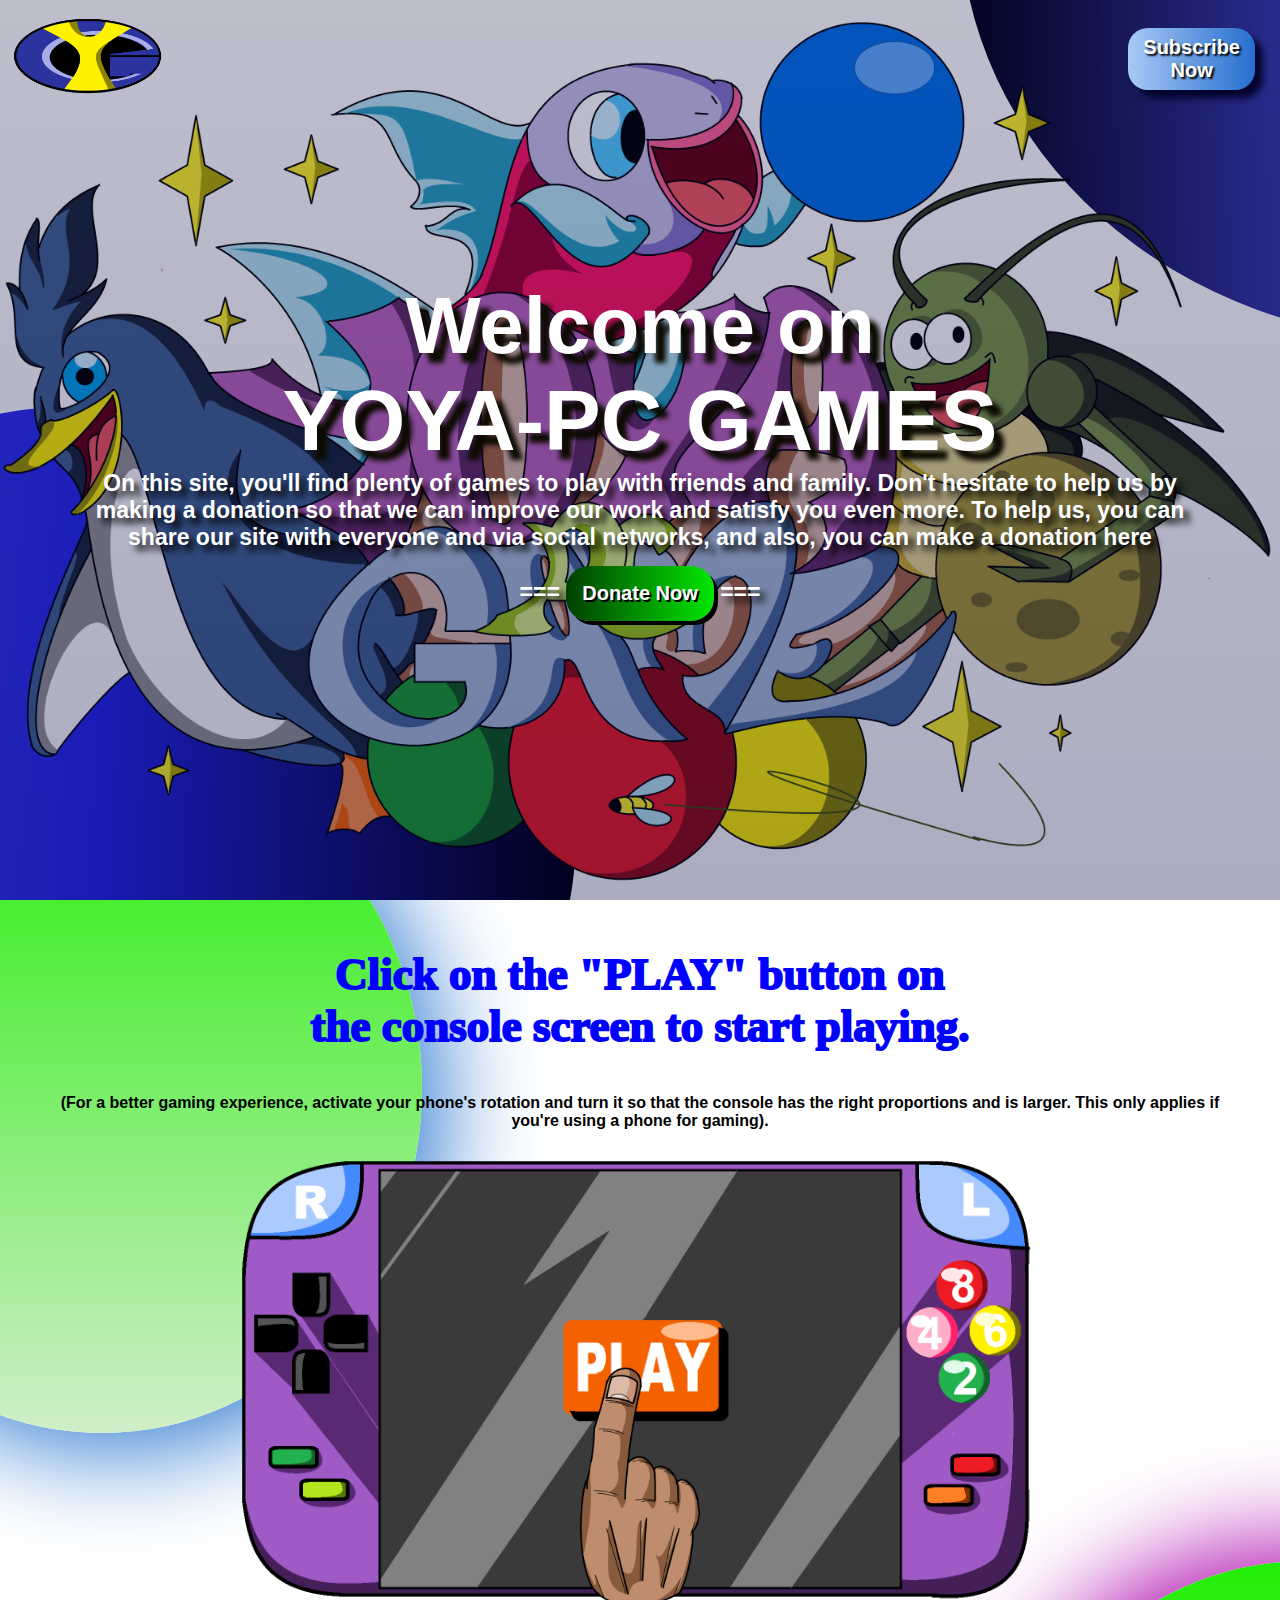
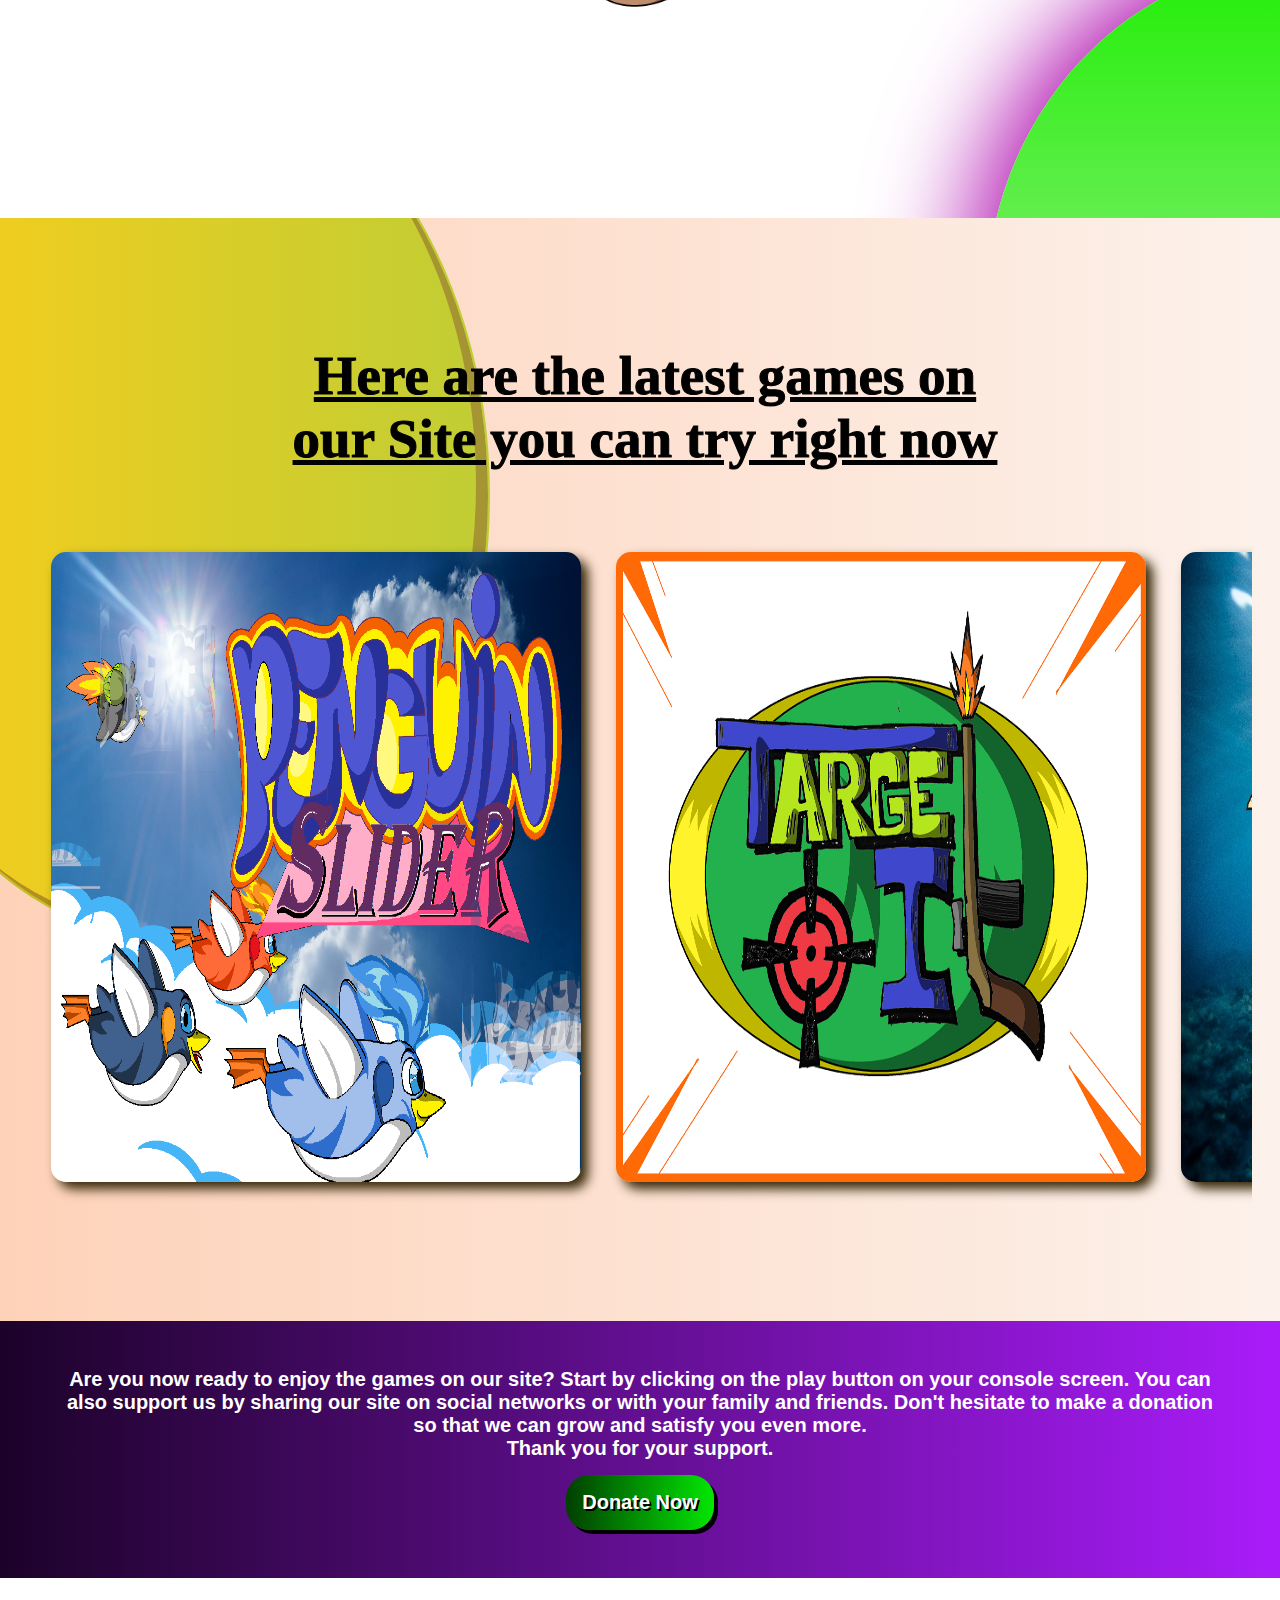
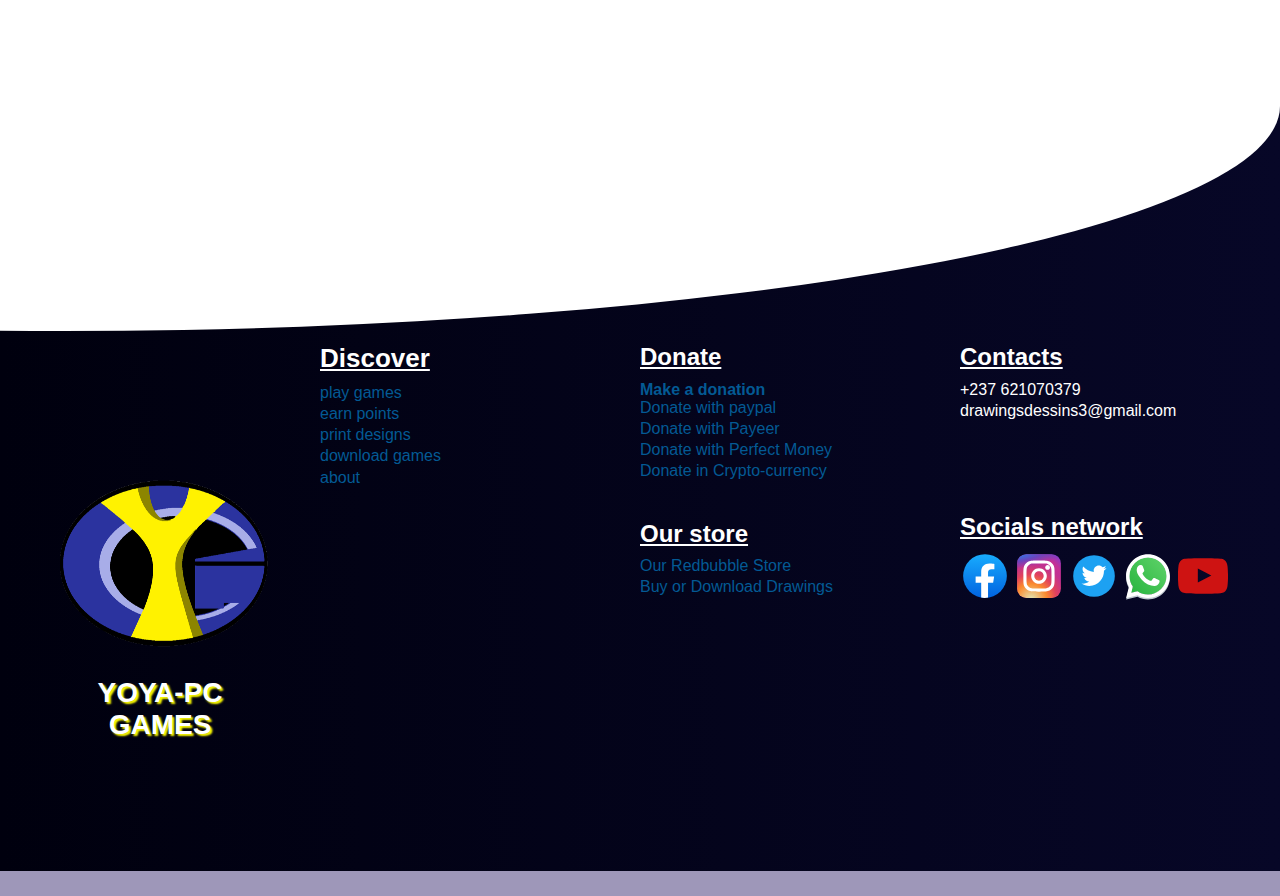
==== index.html @ 4a018ff1 "mise à jour" ====
<!DOCTYPE html>
<html lang="en">
<head>
    <meta charset="UTF-8">
    <meta name="viewport" content="width=device-width, initial-scale=1.0">
    <meta name="308f84ac9421619a959500749836e6f7b1a1317a" content="308f84ac9421619a959500749836e6f7b1a1317a" />
    <link rel="icon" href="images/logo_marque.png" type="image/x-icon">
    <link rel="stylesheet" href="index.css">
    <title>YOYA-PC GAMES</title>
</head>
<body>
    <div id="download-app">
        <div id="download-field">
            <h2>Download Our Site</h2>
            <div>
                <span>
                    <img src="" width="80px" height="80px" alt="">
                    <h4>Download on Phone</h4>
                </span>
                <span>
                    <img src="" width="80px" height="80px" alt="">
                    <h4>Download on PC</h4>
                </span>
            </div>
            <h4 onclick="DontShowAgain()">Click here if you don't <br> want to see this pop-up again</h4>
            <button onclick="cacheDownload()">Close</button>
        </div>
    </div>
    <header>
        <div>
            <img src="images/yoyalogo.png" alt="YOYA-PC">
            <button onclick="window.location.href = 'pages/signup.html'" id="Subscribe">Subscribe <br> Now</button>
        </div>
        <h1>Welcome on <br> <span>YOYA-PC GAMES</span></h1>
        <p style="padding: 0 7%;">On this site, you'll find plenty of games to play with friends and family. 
            Don't hesitate to help us by making a donation so that we can improve our work and satisfy you 
            even more. To help us, you can share our site with everyone and via social networks, and also, 
            you can make a donation here <br> === <button 
        onclick="window.location.href='pages/donate.html'">Donate Now</button> === </p>
    </header>
    <main style="overflow: hidden;">
        <div id="home_console">
            <span>Click on the "PLAY" button on <br>the console screen to start playing.</span>
            <p><b> (For a better gaming experience, activate your phone's rotation and turn it so that the 
                console has the right proportions and is larger. This only applies if you're using a phone for 
                gaming).
            </b></p>
            <img onclick="VerifyIfRegistred()" src="images/console_accueil_transparent.png" alt="home_console">
            <div id="pointeur"></div>
        </div>

        <div id="recent_games">
            <span>Here are the latest games on <br>our Site you can try right now</span>
            <div>
                <img onclick="VerifyIfRegistred()" src="images/pinguinslide_logo.png" alt="">
                <img onclick="VerifyIfRegistred()" src="images/target_it.png" alt="">
                <img onclick="VerifyIfRegistred()" src="images/amazing_fish.png" alt="">
            </div>
        </div>
        <div id="action-call">
           <p>
            Are you now ready to enjoy the games on our site? Start by clicking on the play button on your 
            console screen. You can also support us by sharing our site on social networks or with your family
             and friends. Don't hesitate to make a donation so that we can grow and satisfy you even more. 
             <br>Thank you for your support. 
           </p>
           <a href="pages/donate.html"><button>Donate Now</button></a>
        </div>

        <script type='text/javascript' src='//pl20385562.highcpmrevenuegate.com/f1/02/9b/f1029b878e1621f16a16d916d6a0027c.js'></script>
        <script type="text/javascript">
            atOptions = {
                'key' : '543a92b59091d16e3e8d59d83389e5ca',
                'format' : 'iframe',
                'height' : 60,
                'width' : 468,
                'params' : {}
            };
            document.write('<scr' + 'ipt type="text/javascript" src="http' + (location.protocol === 'https:' ? 's' : '') + '://www.profitablecreativeformat.com/543a92b59091d16e3e8d59d83389e5ca/invoke.js"></scr' + 'ipt>');
        </script>
        <script type="text/javascript">
            atOptions = {
                'key' : '0689733d04f00051ca1d2639e1f158b0',
                'format' : 'iframe',
                'height' : 250,
                'width' : 300,
                'params' : {}
            };
            document.write('<scr' + 'ipt type="text/javascript" src="http' + (location.protocol === 'https:' ? 's' : '') + '://www.profitablecreativeformat.com/0689733d04f00051ca1d2639e1f158b0/invoke.js"></scr' + 'ipt>');
        </script>


    </main>

    <footer id="footer-id">
       <div id="circle-footer">
       </div>
       <div id="section-infos-footer">
          <div id="section1">
            <img src="images/yoyalogo.png" alt="site-logo">
            <h2>YOYA-PC <br> GAMES</h2>
          </div>
          <div id="section2">
             <h2>Discover</h2>
             <li><a href="pages/console_page.html">play games</a></li>
             <li><a href="pages/earn_points.html">earn points</a></li>
             <li><a href="pages/designs.html">print designs</a></li>
             <li><a href="">download games</a></li>
             <li><a href="pages/about.html">about</a></li>
          </div>
          <div id="section3">
            <h2>Donate</h2>
            <h4><a href="pages/donate.html">Make a donation</a></h4>
            <li><a href="pages/donate.html">Donate with paypal</a></li>
            <li><a href="pages/donate.html">Donate with Payeer</a></li>
            <li><a href="pages/donate.html">Donate with Perfect Money</a></li>
            <li><a href="pages/donate.html">Donate in Crypto-currency</a></li><br><br>
            <h2>Our store</h2>
            <li><a href="pages/designs.html">Our Redbubble Store</a></li>
            <li><a href="pages/designs.html">Buy or Download Drawings</a></li>
          </div>
          <div id="section4">
            <h2>Contacts</h2>
            <li>+237 621070379</li>
            <li>drawingsdessins3@gmail.com</li><br><br><br><br><br>
            <h2>Socials network</h2>
            <span>
                <a href=""><img src="images/social_network/facebook.svg" alt=""></a>
                <a href=""><img src="images/social_network/instagram.svg" alt=""></a>
                <a href=""><img src="images/social_network/twitter.svg" alt=""></a>
                <a href=""><img src="images/social_network/whatsapp.svg" alt=""></a>
                <a href=""><img src="images/social_network/youtube.svg" alt=""></a>
            </span><br>
          </div>
       </div>
       <div id="copyright-section">
            
       </div>
    </footer>

    <script src="index.js"></script>
</body>
</html>
---- index.css ----
*{
    margin: 0;
    padding: 0;
    font-family:Verdana, Geneva, Tahoma, sans-serif;
}

#download-app{
    position: fixed;
    width: 100%;
    height: 100vh;
    background: rgba(0, 0, 0, 0.548);
    z-index: 6;
    display: flex;
    justify-content: center;
    align-items: center;
    display: none;
    /* border: 2px solid white; */
}
#download-app span:hover{
  text-decoration: underline;
  color: rgb(182, 119, 3);
  cursor: pointer;
}
#download-field{
    /* border: 2px solid white; */
    position: relative;
    background: linear-gradient(to right, rgb(221, 186, 69), rgb(248, 245, 230));
    min-width: 40%;
    height: 65%;
    border-radius: 30px;
    box-shadow: 10px 10px 8px black;
    text-align: center;
    display: flex;
    flex-direction: column;
    justify-content: center;
    align-items: center;
    animation: showdownload 0.3s linear;
}
#download-field h2{
    font-size: 30px;
    -webkit-text-stroke: 1px black;
}
#download-field div{
    display: flex;
    gap: 10%;
    /* border: 2px solid red; */
    padding: 7%;
}
#download-field button{
    border: 0;
    font-size: 25px;
    font-weight: bold;
    padding: 2%;
    border-radius: 20px;
    margin-top: 3%;
    box-shadow: 4px 4px 6px rgb(0, 0, 20);
    /* background: linear-gradient(to right, rgb(3, 55, 167), rgb(139, 160, 247)); */
    background: linear-gradient(to right, rgb(44, 25, 1), rgb(245, 167, 95));
    color: white;
}
@keyframes showdownload {
    0%{
        height: 0;
    }
}
#download-field h4:nth-child(3){
    text-decoration: underline;
}
#download-field h4:nth-child(3):hover{
    cursor: pointer;
    color: blue;
}

header{
    /* border: 2px solid red; */
    position: relative;
    height: 100vh;
    width: 100%;
    background: linear-gradient(rgba(9, 10, 66, 0.267), rgba(3, 4, 65, 0.329)), url(images/logo_vêtement8_transparent.png);
    background-position: center;
    background-size: cover;
    background-repeat: no-repeat;
    display: flex;
    flex-direction: column;
    justify-content: center;
    align-items: center;
    text-align: center;
    overflow: hidden;
}
header p{
    font-weight: bold;
    font-size: 23px;
    color: white;
    text-shadow: 6px 6px 6px black;
    animation: para 0.5s linear;
    transition: 0.5s ease;
}
@keyframes para {
    0%{
        transform: translateY(35%);
        opacity: 0;
    }
}
header p button{
    position: relative;
    padding: 16px;
    font-size: 20px;
    color: white;
    margin-top: 15px;
    font-weight: bold;
    background: linear-gradient(to left, rgb(3, 230, 3), rgb(1, 63, 1));
    border: none;
    border-radius: 23px;
    box-shadow: 4px 4px black;
    overflow: hidden;
    text-shadow: 2px 2px black;
    animation: boutonbouge 1s linear infinite;
}
header p button:hover{
    cursor: pointer;
}
@keyframes boutonbouge {
    50%{
        scale: 1.1;
    }
}
header p button::before{
    content: "";
    display: block;
    position: absolute;
    /* border: 2px solid; */
    width: 20%;
    height: 125%;
    top: -20%;
    left: -25%;
    transform: skewX(-25deg);
    background: rgba(178, 248, 131, 0.644);
    animation: dri 3.5s linear infinite;
}
@keyframes dri {
    0%{
        left: -25%;
    }
    70%{
        left: -25%;
    }
    100%{
        left: 110%;
    }
}
header::before{
    position: absolute;
    content: "";
    display: block;
    width: 75%/*85%*/;
    height: 95%;
    background: linear-gradient(to right, rgb(86, 89, 248), rgb(36, 39, 236), rgb(0, 0, 15));
    bottom: -40%;
    left: -30%;
    border-radius: 50%;
    z-index: -1;
}
header::after{
    position: absolute;
    content: "";
    display: block;
    width: 75%/*85%*/;
    height: 95%;
    background: linear-gradient(to left, rgb(155, 156, 248), rgb(80, 83, 241), rgb(0, 0, 20));
    top: -57%;
    right: -50%;
    border-radius: 50%;
    z-index: -1;
}
header div{
    left: 0;
    top: 0;
    position: absolute;
    /* border: 2px solid yellow; */
    width: 100%;
    display: flex;
    justify-content: space-between;
    align-items: center;
    margin-top: 10px;
}
header div img{
    width: 170px;
    height: 97px;
}
header div button{
    margin-right: 25px;
    border: 0;
    padding: 8px 15px;
    font-size: 20px;
    font-weight: bold;
    background: linear-gradient(to right, rgb(168, 201, 245), rgb(38, 111, 207));
    color: white;
    border-radius: 20px;
    box-shadow: 8px 8px 7px rgb(3, 3, 44);
    animation: rote 2s linear infinite;
    transition: 0.25s ease;
    z-index: 1;
    text-shadow: 2px 2px 2px black;
}
@keyframes rote {
    0%{
        rotate: 0deg;
    }
    80%{
        rotate: 0deg;
    }
    100%{
        rotate: 745deg;
    }
}
header div button:hover{
    cursor: pointer;
    transform: scale(1.12);
}

/* main div{
    animation: textposition 0.35s linear ;
} */
#home_console{
    transition: 0.5s ease;
    position: relative;
    /* border: 2px solid green; */
    padding: 3% 4% 15% 4%;
    position: relative;
    flex-direction: column;
    justify-content: center;
    align-items: center;
    text-align: center;
    overflow: hidden;
    display: flex;
}
#home_console::before{
    content: "";
    display: block;
    position: absolute;
    /* border: 2px solid red; */
    width: 50%;
    height: 75%;
    border-radius: 50%;
    top: -17%;
    left: -17%;
    z-index: -1;
    background: linear-gradient(rgb(33, 238, 5), rgb(208, 238, 201));
    box-shadow: 15px 15px 105px rgb(35, 114, 206);
}
#home_console::after{
    content: "";
    display: block;
    position: absolute;
    /* border: 2px solid red; */
    width: 50%;
    height: 75%;
    border-radius: 50%;
    bottom: -47%;
    right: -27%;
    z-index: -1;
    background: linear-gradient(rgb(33, 238, 5), rgb(208, 238, 201));
    box-shadow: -15px -15px 105px rgb(172, 2, 172);
}
#home_console span{
    color: blue;
    font-size: 45px;
    font-weight: bold;
    font-family:'Times New Roman', Times, serif;
    -webkit-text-stroke: 2px blue;
    transition: 0.5s ease;
    /* text-shadow: 1px 1px 1px black; */
    /* animation: texteanim 3s linear infinite; */
    margin: 10px 0;
    margin-bottom: 3.5%;
}
#home_console img{
    width: 75%;
    animation: /* entreimg 0.5s linear,*/ tourneimg 2s linear infinite;
    transition: 0.5s ease;
}
#pointeur{
    position: absolute;
    /* border: orange 2px solid; */
    min-width: 10%;
    height: 28%;
    animation: pointedoigt 1s linear infinite;
    bottom: 22%;
    background: url("images/pointeur_noir.png");
    background-position: center;
    background-size: contain;
    background-repeat: no-repeat;
}
@keyframes pointedoigt {
    65%{
        transform: translateY(50%);
        background: url("images/pointeur_blanc.png");
        background-position: center;
        background-size: contain;
        background-repeat: no-repeat;
    }
}
@keyframes tourneimg {
    50%{
        transform: rotate(-6deg);
    }
}
@keyframes entreimg {
    0%{
        margin-right: -100%;
    }
}
@keyframes textposition {
    0%{
        margin-left: -50%;
    }
}
@keyframes texteanim {
    35%{
        color: blue;
        -webkit-text-stroke: 2px blue;
    }
    70%{
        color: rgb(241, 56, 87);
        -webkit-text-stroke: 2px rgb(241, 56, 87);
    }
}
@keyframes cline {
    0%{
        /* background: rgb(197, 218, 245); */
        box-shadow: 12px 12px 11px rgb(197, 218, 245);
    }
    50%{
        /* background: rgb(247, 247, 85); */
        box-shadow: 12px 12px 11px rgb(247, 247, 85);
    }
    75%{
        /* background: red; */
        box-shadow: 12px 12px 11px rgb(243, 94, 94);
    }
    95%{
        box-shadow: 12px 12px 11px rgb(34, 236, 7);
    }
}


h1{
    font-weight: bold;
    font-size: 80px;
    color: white;
    text-shadow: 10px 10px 5px rgb(12, 11, 2);
    z-index: 1;
    animation: introtext 0.5s linear;
    transition: 0.5s ease;
}
@keyframes introtext {
    0%{
        font-size: 60px;
        opacity: 0;
    }
}
header span{
    font-size: 85px;
    /* animation: etir 2s linear infinite; */
}
@keyframes etir {
    50%{
        transform: rotate(15deg);
        opacity: 0.55;
    }
}

main{
    min-height: 100vh;
}

#separation{
    padding: 3% 4%;
    display: none;
}

#recent_games{
    display: flex;
    position: relative;
    transition: 0.5s ease;
    /* border: 2px solid red; */
    padding: 9% 4%;
    flex-direction: column;
    justify-content: center;
    align-items: center;
    text-align: center;
    overflow: hidden;
    background: linear-gradient(to right, rgba(252, 141, 77, 0.397), rgba(248, 220, 204, 0.397));
    /* background: linear-gradient(to right, rgba(40, 106, 250, 0.397), rgba(97, 188, 245, 0.39)); */
}
#recent_games::before{
    position: absolute;
    content: "";
    display: block;
    border: 2px solid rgb(153, 228, 4);
    width: 50%;
    height: 80%;
    border-radius: 50%;
    top: -15%;
    left: -12%;
    z-index: -1;
    background: linear-gradient(to right, rgb(253, 253, 2), rgb(153, 228, 4));
    box-shadow: inset -12px -12px rgba(82, 82, 1, 0.644);
    animation: toure 5s linear infinite, deplace 220s linear infinite;
}
@keyframes toure {
    0%{
        transform: rotate(345deg);
    }
}
@keyframes deplace {
    50%{
        transform: translateX(200%);
    }
}
#recent_games span{
    font-size: 55px;
    font-weight: bold;
    font-family: 'Times New Roman', Times, serif;
    /* font-style: italic; */
    -webkit-text-stroke: 1px black;
    transition: 0.5s ease;
    animation: texte2anim 6s linear infinite;
    margin: 10px 0 4% 10px;
    /* text-shadow: 3px 3px 2px black; */
    text-decoration: underline;
    color: black;
}
#recent_games div{
    /* border: 2px solid green; */
    width: 100%;
    height: 70vh;
    display: flex;
    gap: 35px;
    margin-top: 1%;
    padding: 2%;
    overflow: hidden;
    overflow-x: scroll;
    overflow-y: scroll;
}
#recent_games div::-webkit-scrollbar{
    height: 11px;
    width: 11px;
    background: transparent;
}
#recent_games div::-webkit-scrollbar-thumb{
    width: 5px;
    background-color: rgb(51, 49, 49);
    border-radius: 20px;
}
#recent_games div img{
    min-width: 45%;
    /* border: 2px solid; */
    box-shadow: 7px 7px 12px rgb(53, 38, 7);
    border-radius: 15px;
    transition: 0.5s ease;
}
#recent_games div img:hover{
    cursor: pointer;
    transform: scale(1.04);
}

#action-call{
    /* border: 2px solid yellow; */
    min-height: 20vh;
    padding: 3% 5%;
    display: flex;
    flex-direction: column;
    justify-content: center;
    align-items: center;
    text-align: center;
    font-size: 20px;
    background: linear-gradient(to left, rgb(169, 28, 250), rgb(28, 2, 41));
    margin-bottom: 10%;
}
#action-call p{
    font-weight: bold;
    color: white;
}
#action-call button{
    position: relative;
    padding: 16px;
    font-size: 20px;
    color: white;
    margin-top: 15px;
    font-weight: bold;
    background: linear-gradient(to left, rgb(3, 230, 3), rgb(1, 63, 1));
    border: none;
    border-radius: 23px;
    box-shadow: 4px 4px black;
    overflow: hidden;
    text-shadow: 2px 2px black;
    animation: boutonbouge 1s linear infinite;
}
#action-call button:hover{
    cursor: pointer;
}
#action-call button::before{
    content: "";
    display: block;
    position: absolute;
    /* border: 2px solid; */
    width: 20%;
    height: 125%;
    top: -20%;
    left: -25%;
    transform: skewX(-25deg);
    background: rgba(178, 248, 131, 0.644);
    animation: dri 3.5s linear infinite;
}


/* CSS de la partie footer */


#footer-id{
    /* border: 2px solid; */
    min-height: 50vh;
    overflow: hidden;
    background: linear-gradient(to right, rgb(0, 0, 14), rgb(7, 7, 39));
}
#circle-footer{
    /* border: 2px solid purple; */
    height: 25vh;
    position: relative;
    overflow: hidden;
}
#circle-footer::before{
    content: "";
    display: block;
    position: absolute;
    /* border: 2px solid red; */
    height: 200%;
    width: 190%;
    right: 0;
    bottom: 0%;
    border-radius: 50%;
    background: white;
}
#section-infos-footer{
    /* border: 2px solid white; */
    min-height: 60vh;
    display: flex;
    list-style: none;
}
#section-infos-footer li{
    /* border: 2px solid white; */
    margin-bottom: 1%;
}
#section-infos-footer a{
    text-decoration: none;
    color: rgb(3, 90, 148);
    transition: 0.15s ease;
}
#section-infos-footer a:hover{
    text-decoration: underline;
    color: yellow;
}

#section1{
   /* border: 1px solid white; */
   width: 25%;
   display: flex;
   flex-direction: column;
   justify-content: center;
   align-items: center;
   text-align: center;
   color: white;
}
#section1 h2{
    font-size: 28px;
    text-shadow: 2px 2px 2px yellow;
}
#section1 img{
    width: 75%;
    height: 40%;
}
#section2{
    /* border: 1px solid green; */
    width: 25%;
    display: flex;
   flex-direction: column;
   /* justify-content: center;
   align-items: center; */
   color: white;
   padding: 1% 0%;
 }
 #section2 h2{
    font-size: 26px;
    text-decoration: underline;
    margin-bottom: 3%;
 }
 #section3{
    /* border: 1px solid red; */
    width: 25%;
    display: flex;
   flex-direction: column;
   /* justify-content: center;
   align-items: center; */
   color: white;
   text-align: left;
   padding: 1% 0%;
 }
 #section3 h2{
    font-size: 24px;
    text-decoration: underline;
    margin-bottom: 3%;
 }
 #section4{
    /* border: 1px solid yellow; */
    width: 25%;
    display: flex;
   flex-direction: column;
   /* justify-content: center;
   align-items: center; */
   color: white;
   padding: 1% 0%;
 }
 #section4 h2{
    font-size: 24px;
    text-decoration: underline;
    margin-bottom: 3%;
 }
 #section4 span img{
    width: 50px;
    height: 50px;
 }
#copyright-section{
    /* border: 2px solid yellow; */
    padding: 1%;
    background: rgb(158, 151, 185);
}

@media screen and (max-width: 915px) {
     #download-field{
        max-width: 80%;
        padding: 5%;
    }
    #download-field h2{
        font-size: 26px;
    }
    #download-field h4{
        font-size: 15px;
    }
    #section2 h2, #section3 h2, #section4 h2{
        font-size: 20px;
    }
    #section4 span img{
        height: 40px;
        width: 40px;
    }
    #section1 h2{
        font-size: 21px;
        text-shadow: 2px 2px 2px yellow;
        margin-bottom: 2%;
    }
    #section1 img{
        width: 50%;
        height: 20%;
    }
    #section-infos-footer{
        flex-direction: column;
    }
    #section1{
        width: 100%;
        min-height: 20vh;
        padding: 4% 0;
        border-bottom: 2px dashed;
    }
    #section2{
        width: 100%;
        min-height: 20vh;
        text-align: center;
        padding: 4% 0;
        border-bottom: 2px dashed;
    }
    #section3{
        width: 100%;
        min-height: 20vh;
        text-align: center;
        padding: 4% 0;
        border-bottom: 2px dashed;
    }
    #section4{
        width: 100%;
        min-height: 20vh;
        text-align: center;
        padding-top: 4%;
    }
    #action-call button{
        padding: 10px;
        font-size: 12px;
    }
    #action-call{
        padding: 6% 9%;
        font-size: 13px;
    }
    #recent_games div::-webkit-scrollbar-thumb{
        visibility: hidden;
    }
    #recent_games div{
        height: 240px;
    }
    #recent_games div img{
        min-width: 80%;
    }
    #recent_games span{
        font-size: 25px;
    }
    #pointeur{
        bottom: 17%;
    }
    #home_console img{
        width: 97%;
    }
    #home_console span{
        font-size: 25px;
        margin: 10px 0;
    }
    #home_console p{
        font-size: 13px;
        font-style:unset;
    }
    header span{
        font-size: 53px;
    }
    header p button{
        font-size: 16px;
        padding: 12px;
    }
    header p{
        font-size: 17px;
    }
    header div{
        margin-top: 10px;
    }
    header div button{
        margin-right: 10px;
        padding: 6px 13px;
        font-size: 13px;
    }
    header div img{
        width: 92px;
        height: 45px;
    }
    h1{
        font-size: 50px;
    }
}
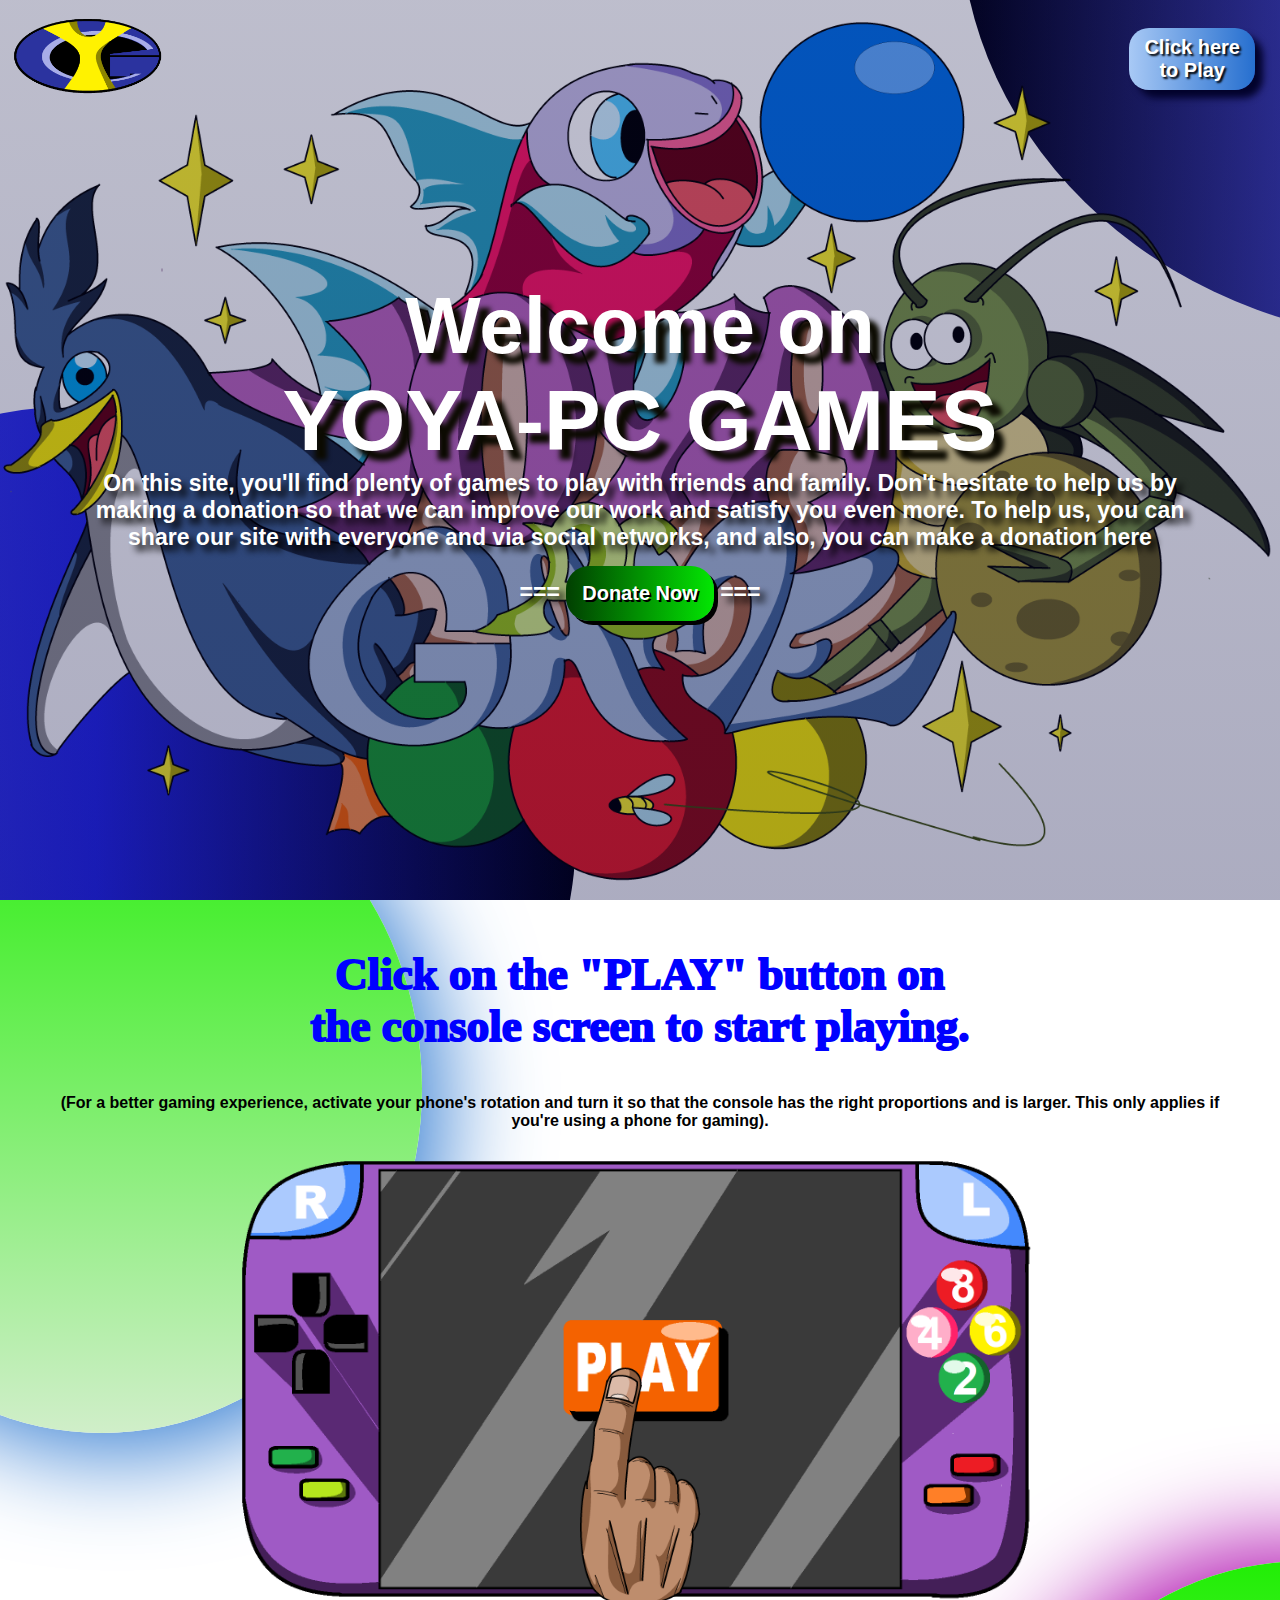
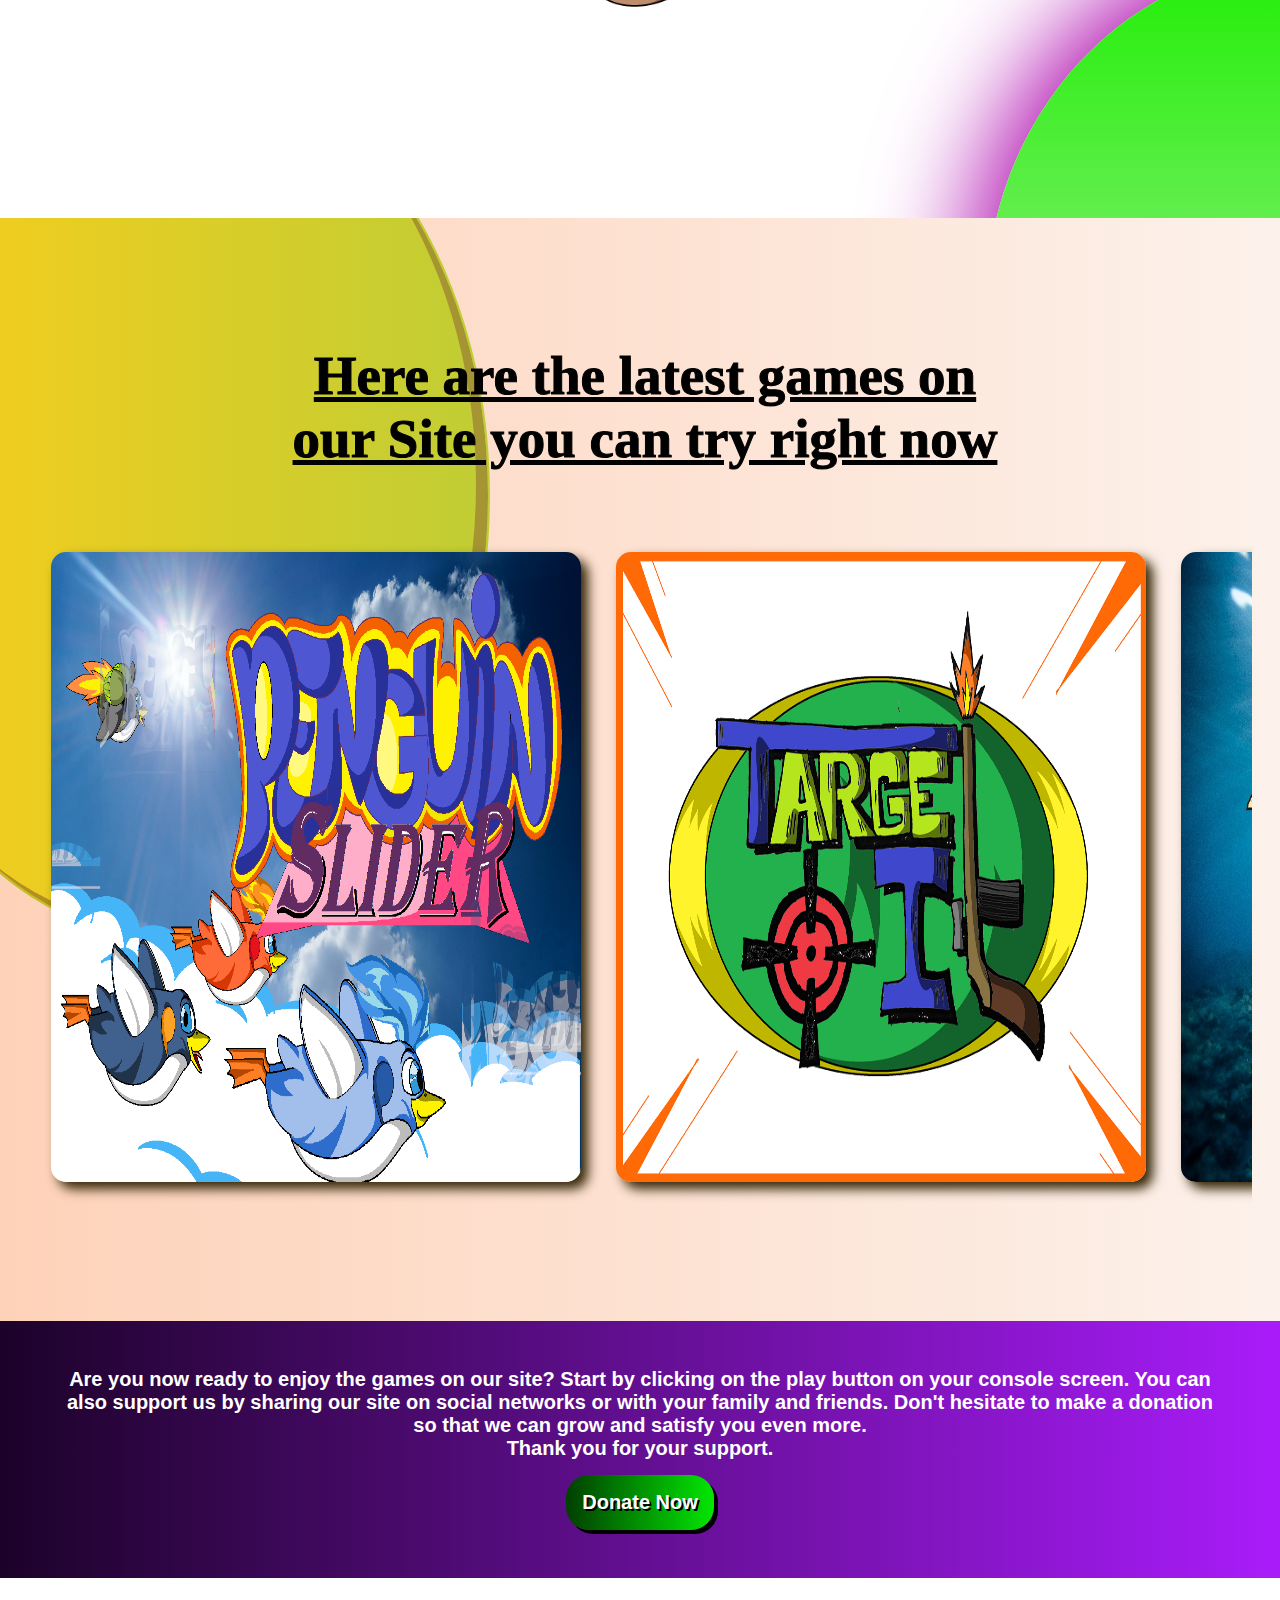
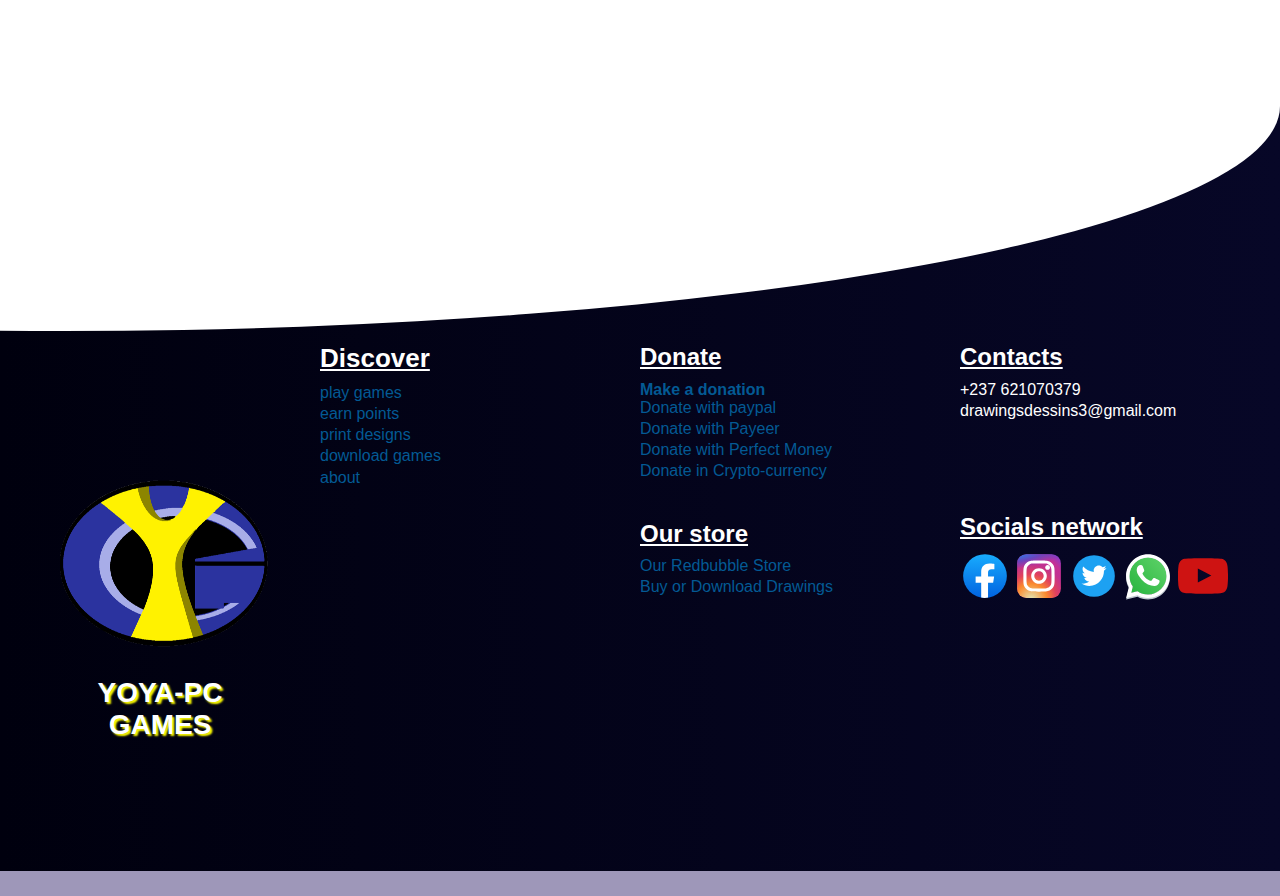
==== commit 3c844689: "Changement du bouton Subscribe now à l'accueil" ====
--- a/index.html
+++ b/index.html
@@ -29,7 +29,7 @@
     <header>
         <div>
             <img src="images/yoyalogo.png" alt="YOYA-PC">
-            <button onclick="window.location.href = 'pages/signup.html'" id="Subscribe">Subscribe <br> Now</button>
+            <button onclick="window.location.href = 'pages/signup.html'" id="Subscribe">Click here<br>to Play</button>
         </div>
         <h1>Welcome on <br> <span>YOYA-PC GAMES</span></h1>
         <p style="padding: 0 7%;">On this site, you'll find plenty of games to play with friends and family. 
@@ -39,6 +39,16 @@
         onclick="window.location.href='pages/donate.html'">Donate Now</button> === </p>
     </header>
     <main style="overflow: hidden;">
+        <script type="text/javascript">
+            atOptions = {
+                'key' : 'ce7d8c9c15a3bbf1cfca91b1980f9353',
+                'format' : 'iframe',
+                'height' : 90,
+                'width' : 728,
+                'params' : {}
+            };
+            document.write('<scr' + 'ipt type="text/javascript" src="http' + (location.protocol === 'https:' ? 's' : '') + '://www.profitablecreativeformat.com/ce7d8c9c15a3bbf1cfca91b1980f9353/invoke.js"></scr' + 'ipt>');
+        </script>
         <div id="home_console">
             <span>Click on the "PLAY" button on <br>the console screen to start playing.</span>
             <p><b> (For a better gaming experience, activate your phone's rotation and turn it so that the 
@@ -67,7 +77,6 @@
            <a href="pages/donate.html"><button>Donate Now</button></a>
         </div>
 
-        <script type='text/javascript' src='//pl20385562.highcpmrevenuegate.com/f1/02/9b/f1029b878e1621f16a16d916d6a0027c.js'></script>
         <script type="text/javascript">
             atOptions = {
                 'key' : '543a92b59091d16e3e8d59d83389e5ca',
